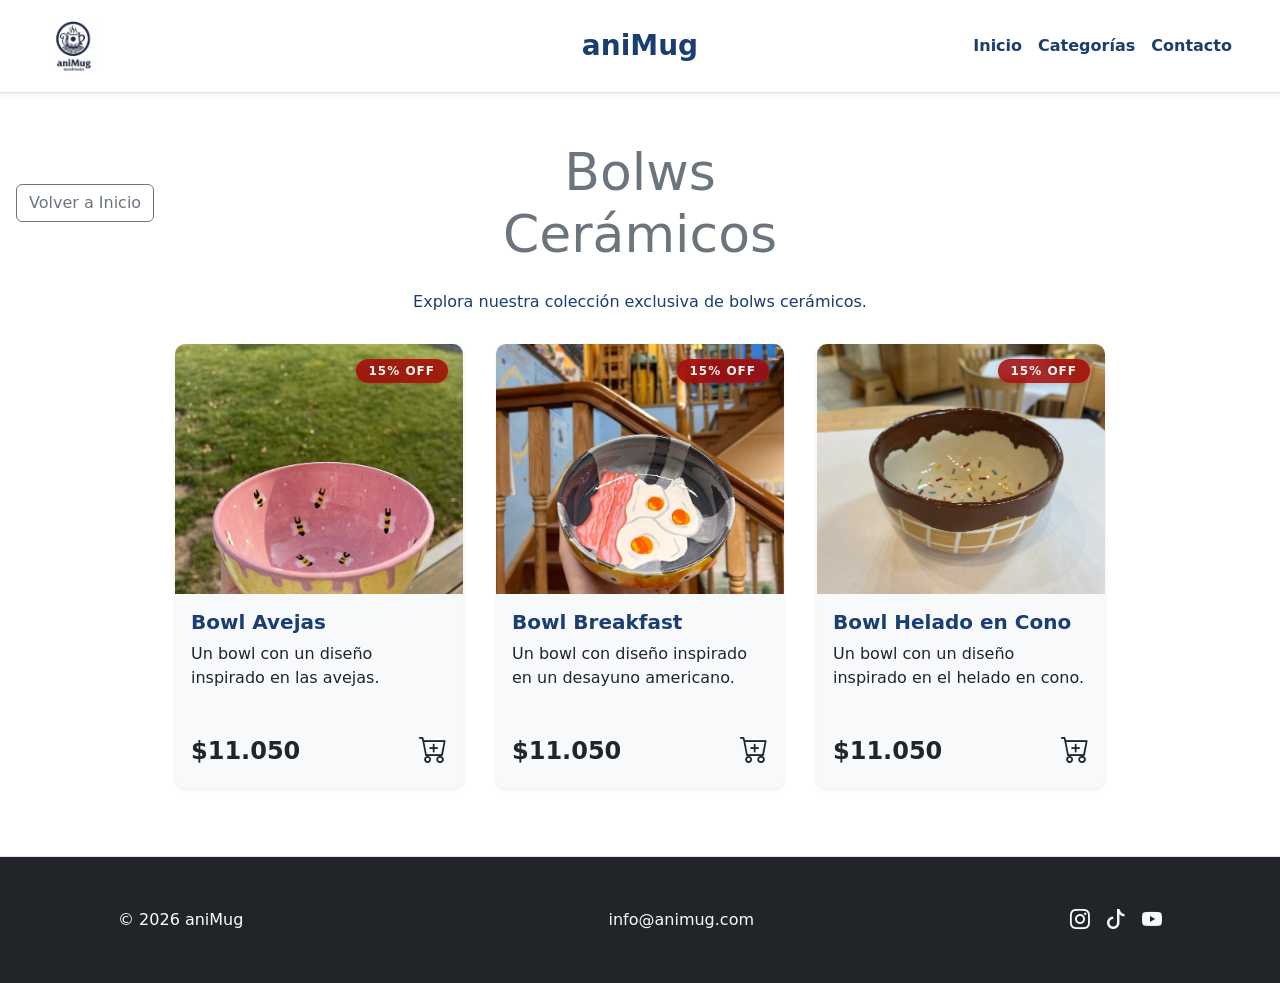
==== bowls.html @ 5c004ec5 "Se agrego una categoria extra con sus productos y se crearon animaciones usando @keyframes" ====
<!DOCTYPE html>
<html lang="en">
<head>
    <meta charset="UTF-8">
    <meta name="viewport" content="width=device-width, initial-scale=1.0">
    <title>Categoría: Bowls</title>
    <!--Bootstrap-->
    <link href="https://cdn.jsdelivr.net/npm/bootstrap@5.3.3/dist/css/bootstrap.min.css" rel="stylesheet" integrity="sha384-QWTKZyjpPEjISv5WaRU9OFeRpok6YctnYmDr5pNlyT2bRjXh0JMhjY6hW+ALEwIH" crossorigin="anonymous">
    <link rel="stylesheet" href="https://cdn.jsdelivr.net/npm/bootstrap-icons@1.11.3/font/bootstrap-icons.min.css">
    <link rel="stylesheet" href="css/style.css">
</head>
<body>
    <header class="navbar navbar-expand-md navbar-light bg-white border-bottom shadow-sm py-3" id="inicio">
            <div class="container-fluid px-md-5">
                <div class="row w-100 align-items-center m-0">
                    <!--Logo-->
                    <div class="col-4 d-flex justify-content-start align-items-center p-0">
                        <a class="navbar-brand m-0" href="/index.html">
                            <img src="img/logo.png" alt="Logo de aniMug" height="50" class="d-inline-block animacion_logo">
                        </a>
                    </div>
                    <!--Nombre web-->
                    <div class="col-4 d-flex justify-content-center align-items-center p-0">
                        <h1 class="h3 m-0 fw-bold text-primary text-center">aniMug</h1>
                    </div>
                    <!--Navbar-->
                    <div class="col-4 d-flex justify-content-end align-items-center p-0">
                        <nav class="navbar navbar-expand-md p-0"> 
                            <button class="navbar-toggler border-0" type="button" data-bs-toggle="collapse" data-bs-target="#menuNavegacion" aria-controls="menuNavegacion" aria-expanded="false" aria-label="Toggle navigation">
                                <span class="navbar-toggler-icon"></span>
                            </button>

                            <div class="collapse navbar-collapse" id="menuNavegacion">
                                <ul class="navbar-nav gap-3 mt-3 mt-md-0">
                                    <li class="nav-item">
                                        <a class="nav-link p-0 text-primary fw-semibold link-primary" href="/index.html">Inicio</a>
                                    </li>
                                    <li class="nav-item">
                                        <a class="nav-link p-0 text-primary fw-semibold link-primary" href="/index.html#categoria">Categorías</a>
                                    </li>
                                    <li class="nav-item">
                                        <a class="nav-link p-0 text-primary fw-semibold link-primary" href="/index.html#contacto">Contacto</a>
                                    </li>
                                </ul>
                            </div>
                        </nav>
                    </div>
                </div>
            </div>
        </header>

    <main>
        <section class="categoria-productos my-5">
            <div class="row align-items-center mb-4 m-0">
                <!--Botón Volver-->
                <div class="col-4 d-flex justify-content-start align-items-center p-0">
                    <a href="/index.html" class="btn btn-outline-secondary ms-3 d-none d-md-inline-block">Volver a Inicio</a>
                    
                    <a href="/index.html" class="btn btn-outline-secondary ms-3 d-inline-block d-md-none" aria-label="Volver a Inicio">
                        <i class="bi bi-arrow-left"></i>
                    </a>
                </div>
                <!--Categoría-->
                <div class="col-4 d-flex justify-content-center align-items-center p-0">
                    <h3 class="about-us-title m-0 text-center">Bolws Cerámicos</h3>
                </div>
                <div class="col-4 p-0"></div>
            </div>
            <p class="text-center mt-2 px-3 text-primary ">Explora nuestra colección exclusiva de bolws cerámicos.</p>

            <div class="productos-grid">

                <div class="card producto-card shadow-sm border-0 position-relative" style="width: 18rem;">
                    <div class="position-relative overflow-hidden">
                        <img src="img/bowls/bowl.jpg" class="card-img-top" alt="Bowl Avejas">
                        <p class="badge-new">15% OFF</p>
                    </div>
                    <div class="card-body px-3 py-3">
                        <h3 class="h5 card-title text-start fw-semibold mb-2 text-primary">Bowl Avejas</h3>
                        <p class="text-start">Un bowl con un diseño inspirado en las avejas.</p>
                        <div class="d-flex justify-content-between align-items-center mt-3">
                            <span class="fs-4 fw-bold text-dark">$11.050</span>
                            <a href="#" class="text-decoration-none link-dark fs-3">
                                <i class="bi bi-cart-plus"></i>
                            </a>
                        </div>
                    </div>
                </div>

                <div class="card producto-card shadow-sm border-0 position-relative" style="width: 18rem;">
                    <div class="position-relative overflow-hidden">
                        <img src="img/bowls/bowl2.jpg" class="card-img-top" alt="Bowl Breakfast">
                        <p class="badge-new">15% OFF</p>
                    </div>
                    <div class="card-body px-3 py-3">
                        <h3 class="h5 card-title text-start fw-semibold mb-2 text-primary">Bowl Breakfast</h3>
                        <p class="text-start">Un bowl con diseño inspirado en un desayuno americano.</p>
                        <div class="d-flex justify-content-between align-items-center mt-3">
                            <span class="fs-4 fw-bold text-dark">$11.050</span>
                            <a href="#" class="text-decoration-none link-dark fs-3">
                                <i class="bi bi-cart-plus"></i>
                            </a>
                        </div>
                    </div>
                </div>

                <div class="card producto-card shadow-sm border-0 position-relative" style="width: 18rem;">
                    <div class="position-relative overflow-hidden">
                        <img src="img/bowls/bowl3.jpg" class="card-img-top" alt="Bowl Helado en Cono">
                        <p class="badge-new">15% OFF</p>
                    </div>
                    <div class="card-body px-3 py-3">
                        <h3 class="h5 card-title text-start fw-semibold mb-2 text-primary">Bowl Helado en Cono</h3>
                        <p class="text-start">Un bowl con un diseño inspirado en el helado en cono.</p>
                        <div class="d-flex justify-content-between align-items-center mt-3">
                            <span class="fs-4 fw-bold text-dark">$11.050</span>
                            <a href="#" class="text-decoration-none link-dark fs-3">
                                <i class="bi bi-cart-plus"></i>
                            </a>
                        </div>
                    </div>
                </div>
            </div>
        </section>
    </main>

    <footer class="bg-dark text-light py-5 border-top" id="contacto">
        <div class="container px-md-5">
            <div class="row align-items-center text-center text-md-start m-0">
                <!--Copyright-->
                <div class="col-md-4 mb-3 mb-md-0 p-0">
                    <p class="m-0 text-white">&copy; 2026 aniMug</p>
                </div>
                <!--Contacto-->
                <div class="col-md-4 mb-3 mb-md-0 text-md-center p-0">
                    <p class="m-0 text-muted">
                        Contacto: <a href="mailto:info@animug.com" class="text-light text-decoration-none hover-link">info@animug.com</a>
                    </p>
                </div>
                <!--Redes Sociales-->
                <div class="col-md-4 text-md-end p-0">
                    <div class="d-flex justify-content-center justify-content-md-end gap-3 fs-5">
                        <a href="https://www.instagram.com/animug/" target="_blank" class="text-light text-decoration-none hover-link" title="Instagram"><i class="bi bi-instagram"></i></a>
                        <a href="https://www.tiktok.com/animug/" target="_blank" class="text-light text-decoration-none hover-link" title="TikTok"><i class="bi bi-tiktok"></i></a>
                        <a href="https://www.youtube.com/animug/" target="_blank" class="text-light text-decoration-none hover-link" title="YouTube"><i class="bi bi-youtube"></i></a>
                    </div>
                </div>
            </div>
        </div>
    </footer>
    <!-- Bootstrap Bundle with Popper -->
    <script src="https://cdn.jsdelivr.net/npm/bootstrap@5.3.3/dist/js/bootstrap.bundle.min.js" integrity="sha384-YvpcrYf0tY3lHB60NNkmXc5s9fDVZLESaAA55NDzOxhy9GkcIdslK1eN7N6jIeHz" crossorigin="anonymous"></script>
</body>
</html>
---- css/style.css ----
:root {
    --color-primario: #1a3d72;
    --color-secundario: #6c757d;
    --color-bg: #f8f9fa;
}

.container-categoria {
    display: flex;
    justify-content: space-between;
    align-items: center;
    flex-wrap: wrap;
    gap: 20px;
    margin: 100px auto;
    max-width: 960px;
    padding: 0 15px;
}

.categoria-card {
    transition: transform 0.3s ease, box-shadow 0.3s ease;
    border: 1px solid rgba(0, 0, 0, 0.1);
    border-radius: 10px;
    overflow: hidden;
    background-color: var(--color-bg);
    margin-bottom: 20px;
    animation: aparecerDesdeArriba 0.6s ease-out;
    animation-fill-mode: backwards;
}

.categoria-card:nth-child(1) {
    animation-delay: 0.1s; 
}

.categoria-card:nth-child(2) {
    animation-delay: 0.3s; 
}

.categoria-card:nth-child(3) {
    animation-delay: 0.5s;
}

.categoria-card:nth-child(4) {
    animation-delay: 0.7s;
}

.categoria-card:hover {
    transform: translateY(-5px);
    box-shadow: 0 10px 20px rgba(0, 0, 0, 0.15) !important;
}

.categoria-card img {
    height: 200px;
    object-fit: cover;
    width: 100%;
}

.hover-link {
    transition: color 0.2s ease;
}

.hover-link:hover {
    color: #0d6efd !important; 
}

.about-us-title {
    font-size: 52px; 
    color: var(--color-secundario); 
}

.about-us-text {
    font-size: 1.15rem;      
    letter-spacing: 1.2px; 
    text-align: right;     
    width: 100%;
    margin-left: 0;
    transition: color 0.5s ease; 
    cursor: default;
}

.about-us-text:hover {
    animation: animacionAboutUs 4s linear infinite;
}
.text-primary {
    color: var(--color-primario) !important;
}

.text-secondary {
    color: var(--color-secundario) !important;
}

@media (min-width: 768px) {
    .about-us-text {
        margin-left: 40%;
        width: 40%;
    }
}

.productos-grid {
    display: flex;
    justify-content: space-between;
    align-items: center;
    flex-wrap: wrap;
    gap: 24px;
    margin: 30px auto;
    max-width: 960px;
    padding: 0 15px;
}

.producto-card {
    transition: transform 0.3s ease, box-shadow 0.3s ease;
    border-radius: 10px;
    overflow: hidden;
    background-color: var(--color-bg);
    margin-bottom: 20px;
    transition: transform 0.3s ease, box-shadow 0.3s ease;
    animation: aparecerDesdeArriba 0.6s ease-out;
    animation-fill-mode: backwards;
}

.producto-card:hover p.badge-new {
    animation: zumbidoBadge 0.7s linear 1;
    transform-origin: center;
}

.producto-card:nth-child(1) {
    animation-delay: 0.1s; 
}

.producto-card:nth-child(2) {
    animation-delay: 0.3s; 
}

.producto-card:nth-child(3) {
    animation-delay: 0.5s;
}

.producto-card img {
    height: 250px;
    object-fit: cover;
    width: 100%;
    transition: transform 0.5s ease;
}

.producto-card .card-body p.text-start {
    display: -webkit-box;
    -webkit-line-clamp: 3;          
    -webkit-box-orient: vertical;  
    overflow: hidden;
    height: 4.5rem;                
}

.producto-card:hover img {
    transform: scale(1.05); 
}

.with_categoria {
    width: 18rem;
}

.badge-new {
    position: absolute;
    top: 15px;
    right: 15px;
    background-color: rgba(163, 5, 5, 0.827); 
    backdrop-filter: blur(6px);              
    -webkit-backdrop-filter: blur(6px);
    color: #f2f2f2;
    border: 1px solid rgba(217, 9, 9, 0.55); 
    padding: 5px 12px;
    font-size: 0.75rem;
    font-weight: 700;
    text-transform: uppercase;
    border-radius: 50px;
    letter-spacing: 1px;
    margin: 0;
    line-height: 1;
    pointer-events: none; 
    box-shadow: 0 2px 6px rgba(0, 0, 0, 0.15);
}

.badge-new:hover {
    animation: zumbidoBadge 0.5s linear infinite;
    transform-origin: center;
}

.animacion_logo:hover {
    animation: agrandarLogo 0.3s ease-in-out forwards;
}
html, body {
    height: 100%;
    margin: 0;
}

body {
    display: flex;
    flex-direction: column;
    min-height: 100vh;
}

main {
    flex: 1 0 auto; 
}

@keyframes agrandarLogo {
    from {
        transform: scale(1);
    }
    to {
        transform: scale(1.15);
    }
}

@keyframes animacionAboutUs {
    0% {
        color: #0d6efd;
    }
    33% {
        color: #6f42c1; 
    }
    66% {
        color: #fd7e14; 
    }
    100% {
        color: #0d6efd; 
    }
}

@keyframes aparecerDesdeArriba {
    0% {
        opacity: 0;
        transform: translateY(-40px); 
    }
    100% {
        opacity: 1;
        transform: translateY(0); 
    }
}

@keyframes zumbidoBadge {
    0% {
        transform: rotate(0deg);
    }
    20% {
        transform: rotate(20deg);  
    }
    40% {
        transform: rotate(-20deg); 
    }
    60% {
        transform: rotate(15deg);  
    }
    80% {
        transform: rotate(-15deg); 
    }
    100% {
        transform: rotate(0deg);  
    }
}
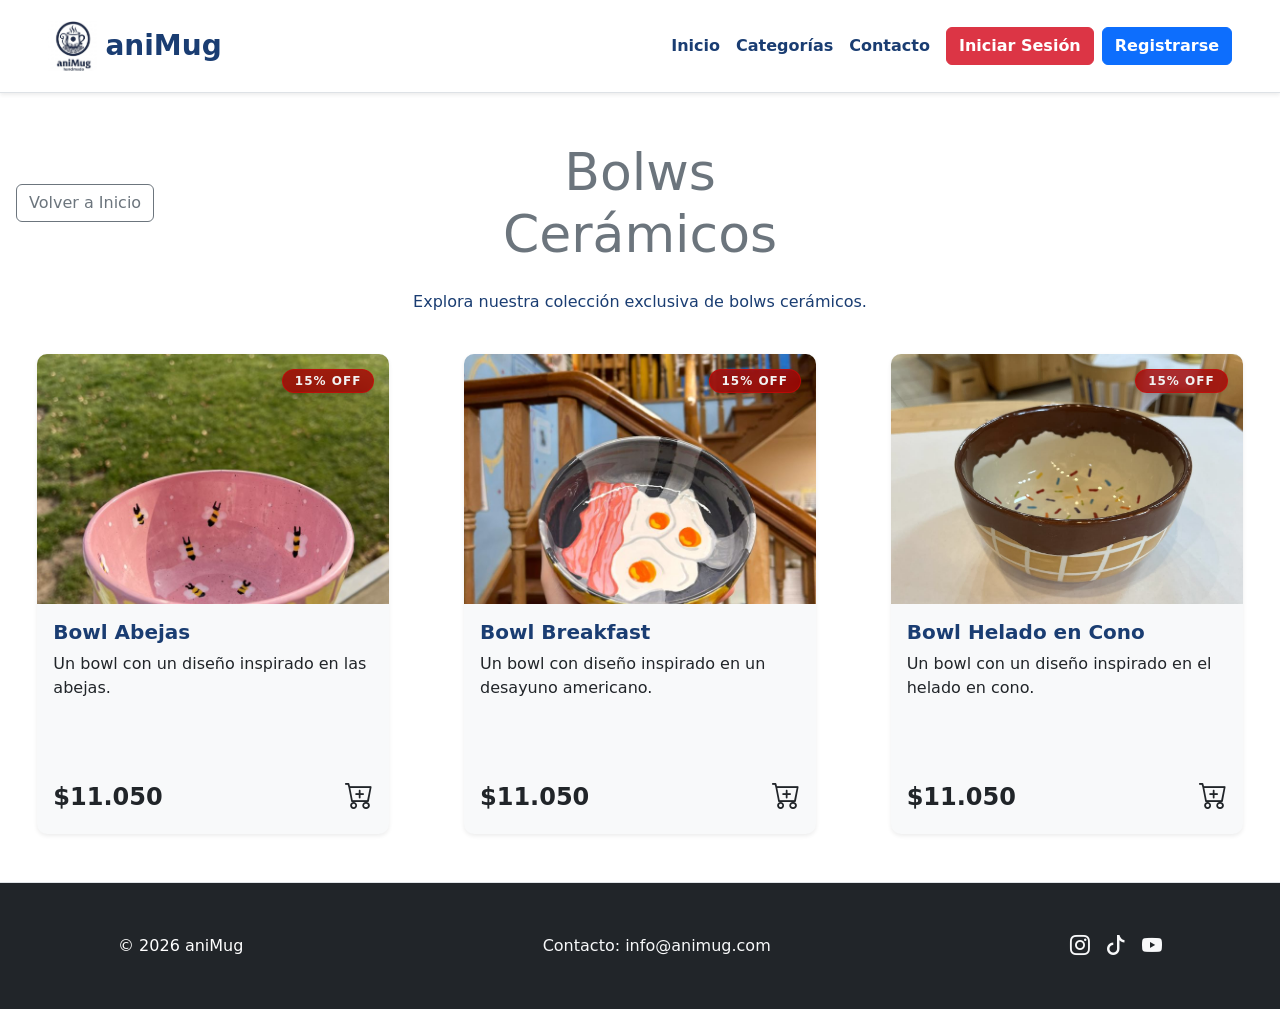
==== commit f0f7f3bf: "correccion de responsividad movil" ====
--- a/bowls.html
+++ b/bowls.html
@@ -10,44 +10,35 @@
     <link rel="stylesheet" href="css/style.css">
 </head>
 <body>
-    <header class="navbar navbar-expand-md navbar-light bg-white border-bottom shadow-sm py-3" id="inicio">
-            <div class="container-fluid px-md-5">
-                <div class="row w-100 align-items-center m-0">
-                    <!--Logo-->
-                    <div class="col-4 d-flex justify-content-start align-items-center p-0">
-                        <a class="navbar-brand m-0" href="/index.html">
-                            <img src="img/logo.png" alt="Logo de aniMug" height="50" class="d-inline-block animacion_logo">
-                        </a>
-                    </div>
-                    <!--Nombre web-->
-                    <div class="col-4 d-flex justify-content-center align-items-center p-0">
-                        <h1 class="h3 m-0 fw-bold text-primary text-center">aniMug</h1>
-                    </div>
-                    <!--Navbar-->
-                    <div class="col-4 d-flex justify-content-end align-items-center p-0">
-                        <nav class="navbar navbar-expand-md p-0"> 
-                            <button class="navbar-toggler border-0" type="button" data-bs-toggle="collapse" data-bs-target="#menuNavegacion" aria-controls="menuNavegacion" aria-expanded="false" aria-label="Toggle navigation">
-                                <span class="navbar-toggler-icon"></span>
-                            </button>
-
-                            <div class="collapse navbar-collapse" id="menuNavegacion">
-                                <ul class="navbar-nav gap-3 mt-3 mt-md-0">
-                                    <li class="nav-item">
-                                        <a class="nav-link p-0 text-primary fw-semibold link-primary" href="/index.html">Inicio</a>
-                                    </li>
-                                    <li class="nav-item">
-                                        <a class="nav-link p-0 text-primary fw-semibold link-primary" href="/index.html#categoria">Categorías</a>
-                                    </li>
-                                    <li class="nav-item">
-                                        <a class="nav-link p-0 text-primary fw-semibold link-primary" href="/index.html#contacto">Contacto</a>
-                                    </li>
-                                </ul>
-                            </div>
-                        </nav>
-                    </div>
+    <!--Header-->
+    <header class="navbar navbar-expand-lg navbar-light bg-white border-bottom shadow-sm py-3" id="inicio">
+        <div class="container-fluid px-md-5">
+            <a class="navbar-brand d-flex align-items-center gap-2 m-0" href="/index.html">
+                <img src="img/logo.png" alt="Logo de aniMug" height="50" class="d-inline-block animacion_logo">
+                <h1 class="h3 m-0 fw-bold text-primary">aniMug</h1>
+            </a>
+            <button class="navbar-toggler border-0" type="button" data-bs-toggle="collapse" data-bs-target="#menuNavegacion" aria-controls="menuNavegacion" aria-expanded="false" aria-label="Toggle navigation">
+                <span class="navbar-toggler-icon"></span>
+            </button>
+            <div class="collapse navbar-collapse justify-content-end" id="menuNavegacion">
+                <ul class="navbar-nav align-items-center gap-3 mt-3 mt-lg-0 ms-auto me-lg-3">
+                    <li class="nav-item">
+                        <a class="nav-link p-0 text-primary fw-semibold link-primary" href="/index.html">Inicio</a>
+                    </li>
+                    <li class="nav-item">
+                        <a class="nav-link p-0 text-primary fw-semibold link-primary" href="/index.html#categoria">Categorías</a>
+                    </li>
+                    <li class="nav-item">
+                        <a class="nav-link p-0 text-primary fw-semibold link-primary" href="/index.html#contacto">Contacto</a>
+                    </li>
+                </ul>
+                <div class="d-flex flex-column flex-lg-row gap-2 mt-2 mt-lg-0">
+                    <a class="btn btn-danger fw-semibold" href="#">Iniciar Sesión</a>
+                    <a class="btn btn-primary fw-semibold" href="/registro.html">Registrarse</a>
                 </div>
             </div>
-        </header>
+        </div>
+    </header>
 
     <main>
         <section class="categoria-productos my-5">
@@ -66,85 +57,98 @@
                 </div>
                 <div class="col-4 p-0"></div>
             </div>
-            <p class="text-center mt-2 px-3 text-primary ">Explora nuestra colección exclusiva de bolws cerámicos.</p>
-
-            <div class="productos-grid">
-
-                <div class="card producto-card shadow-sm border-0 position-relative" style="width: 18rem;">
-                    <div class="position-relative overflow-hidden">
-                        <img src="img/bowls/bowl.jpg" class="card-img-top" alt="Bowl Avejas">
-                        <p class="badge-new">15% OFF</p>
-                    </div>
-                    <div class="card-body px-3 py-3">
-                        <h3 class="h5 card-title text-start fw-semibold mb-2 text-primary">Bowl Avejas</h3>
-                        <p class="text-start">Un bowl con un diseño inspirado en las avejas.</p>
-                        <div class="d-flex justify-content-between align-items-center mt-3">
-                            <span class="fs-4 fw-bold text-dark">$11.050</span>
-                            <a href="#" class="text-decoration-none link-dark fs-3">
-                                <i class="bi bi-cart-plus"></i>
-                            </a>
+                <p class="text-center mt-2 px-3 text-primary ">Explora nuestra colección exclusiva de bolws cerámicos.</p>
+            <!--Productos-->
+            <div class="row row-cols-1 row-cols-md-2 row-cols-lg-3 g-4 justify-content-center m-0">
+                <div class="col d-flex justify-content-center">
+                    <div class="card producto-card shadow-sm border-0 position-relative h-100 w-100" style="max-width: 22rem;">
+                        <div class="position-relative overflow-hidden">
+                            <img src="img/bowls/bowl.jpg" class="card-img-top" alt="Bowl Abejas">
+                            <p class="badge-new">15% OFF</p>
+                        </div>
+                        <div class="card-body px-3 py-3 d-flex flex-column justify-content-between">
+                            <div>
+                                <h3 class="h5 card-title text-start fw-semibold mb-2 text-primary">Bowl Abejas</h3>
+                                <p class="text-start">Un bowl con un diseño inspirado en las abejas.</p>
+                            </div>
+                            <div class="d-flex justify-content-between align-items-center mt-3">
+                                <span class="fs-4 fw-bold text-dark">$11.050</span>
+                                <a href="#" class="text-decoration-none link-dark fs-3">
+                                    <i class="bi bi-cart-plus"></i>
+                                </a>
+                            </div>
                         </div>
                     </div>
                 </div>
 
-                <div class="card producto-card shadow-sm border-0 position-relative" style="width: 18rem;">
-                    <div class="position-relative overflow-hidden">
-                        <img src="img/bowls/bowl2.jpg" class="card-img-top" alt="Bowl Breakfast">
-                        <p class="badge-new">15% OFF</p>
-                    </div>
-                    <div class="card-body px-3 py-3">
-                        <h3 class="h5 card-title text-start fw-semibold mb-2 text-primary">Bowl Breakfast</h3>
-                        <p class="text-start">Un bowl con diseño inspirado en un desayuno americano.</p>
-                        <div class="d-flex justify-content-between align-items-center mt-3">
-                            <span class="fs-4 fw-bold text-dark">$11.050</span>
-                            <a href="#" class="text-decoration-none link-dark fs-3">
-                                <i class="bi bi-cart-plus"></i>
-                            </a>
+                <div class="col d-flex justify-content-center">
+                    <div class="card producto-card shadow-sm border-0 position-relative h-100 w-100" style="max-width: 22rem;">
+                        <div class="position-relative overflow-hidden">
+                            <img src="img/bowls/bowl2.jpg" class="card-img-top" alt="Bowl Breakfast">
+                            <p class="badge-new">15% OFF</p>
+                        </div>
+                        <div class="card-body px-3 py-3 d-flex flex-column justify-content-between">
+                            <div>
+                                <h3 class="h5 card-title text-start fw-semibold mb-2 text-primary">Bowl Breakfast</h3>
+                                <p class="text-start">Un bowl con diseño inspirado en un desayuno americano.</p>
+                            </div>
+                            <div class="d-flex justify-content-between align-items-center mt-3">
+                                <span class="fs-4 fw-bold text-dark">$11.050</span>
+                                <a href="#" class="text-decoration-none link-dark fs-3">
+                                    <i class="bi bi-cart-plus"></i>
+                                </a>
+                            </div>
                         </div>
                     </div>
                 </div>
 
-                <div class="card producto-card shadow-sm border-0 position-relative" style="width: 18rem;">
-                    <div class="position-relative overflow-hidden">
-                        <img src="img/bowls/bowl3.jpg" class="card-img-top" alt="Bowl Helado en Cono">
-                        <p class="badge-new">15% OFF</p>
-                    </div>
-                    <div class="card-body px-3 py-3">
-                        <h3 class="h5 card-title text-start fw-semibold mb-2 text-primary">Bowl Helado en Cono</h3>
-                        <p class="text-start">Un bowl con un diseño inspirado en el helado en cono.</p>
-                        <div class="d-flex justify-content-between align-items-center mt-3">
-                            <span class="fs-4 fw-bold text-dark">$11.050</span>
-                            <a href="#" class="text-decoration-none link-dark fs-3">
-                                <i class="bi bi-cart-plus"></i>
-                            </a>
+                <div class="col d-flex justify-content-center">
+                    <div class="card producto-card shadow-sm border-0 position-relative h-100 w-100" style="max-width: 22rem;">
+                        <div class="position-relative overflow-hidden">
+                            <img src="img/bowls/bowl3.jpg" class="card-img-top" alt="Bowl Helado en Cono">
+                            <p class="badge-new">15% OFF</p>
+                        </div>
+                        <div class="card-body px-3 py-3 d-flex flex-column justify-content-between">
+                            <div>
+                                <h3 class="h5 card-title text-start fw-semibold mb-2 text-primary">Bowl Helado en Cono</h3>
+                                <p class="text-start">Un bowl con un diseño inspirado en el helado en cono.</p>
+                            </div>
+                            <div class="d-flex justify-content-between align-items-center mt-3">
+                                <span class="fs-4 fw-bold text-dark">$11.050</span>
+                                <a href="#" class="text-decoration-none link-dark fs-3">
+                                    <i class="bi bi-cart-plus"></i>
+                                </a>
+                            </div>
                         </div>
                     </div>
                 </div>
             </div>
         </section>
     </main>
-
+    <!--Footer-->
     <footer class="bg-dark text-light py-5 border-top" id="contacto">
-        <div class="container px-md-5">
-            <div class="row align-items-center text-center text-md-start m-0">
-                <!--Copyright-->
-                <div class="col-md-4 mb-3 mb-md-0 p-0">
+        <div class="container px-4 px-md-5">
+            
+            <div class="d-flex flex-column flex-sm-row justify-content-sm-between align-items-center gap-3 m-0">
+                
+                <div class="p-0 text-center text-sm-start">
                     <p class="m-0 text-white">&copy; 2026 aniMug</p>
                 </div>
-                <!--Contacto-->
-                <div class="col-md-4 mb-3 mb-md-0 text-md-center p-0">
-                    <p class="m-0 text-muted">
+                
+                <div class="p-0 text-center">
+                    <p class="m-0">
                         Contacto: <a href="mailto:info@animug.com" class="text-light text-decoration-none hover-link">info@animug.com</a>
                     </p>
                 </div>
-                <!--Redes Sociales-->
-                <div class="col-md-4 text-md-end p-0">
-                    <div class="d-flex justify-content-center justify-content-md-end gap-3 fs-5">
+                
+                <div class="p-0 text-center text-sm-end">
+                    <div class="d-flex justify-content-center justify-content-sm-end gap-3 fs-5">
                         <a href="https://www.instagram.com/animug/" target="_blank" class="text-light text-decoration-none hover-link" title="Instagram"><i class="bi bi-instagram"></i></a>
                         <a href="https://www.tiktok.com/animug/" target="_blank" class="text-light text-decoration-none hover-link" title="TikTok"><i class="bi bi-tiktok"></i></a>
                         <a href="https://www.youtube.com/animug/" target="_blank" class="text-light text-decoration-none hover-link" title="YouTube"><i class="bi bi-youtube"></i></a>
                     </div>
                 </div>
+
             </div>
         </div>
     </footer>
--- a/css/style.css
+++ b/css/style.css
@@ -5,11 +5,8 @@
 }
 
 .container-categoria {
-    display: flex;
-    justify-content: space-between;
     align-items: center;
     flex-wrap: wrap;
-    gap: 20px;
     margin: 100px auto;
     max-width: 960px;
     padding: 0 15px;
@@ -95,11 +92,8 @@
 }
 
 .productos-grid {
-    display: flex;
-    justify-content: space-between;
     align-items: center;
     flex-wrap: wrap;
-    gap: 24px;
     margin: 30px auto;
     max-width: 960px;
     padding: 0 15px;
